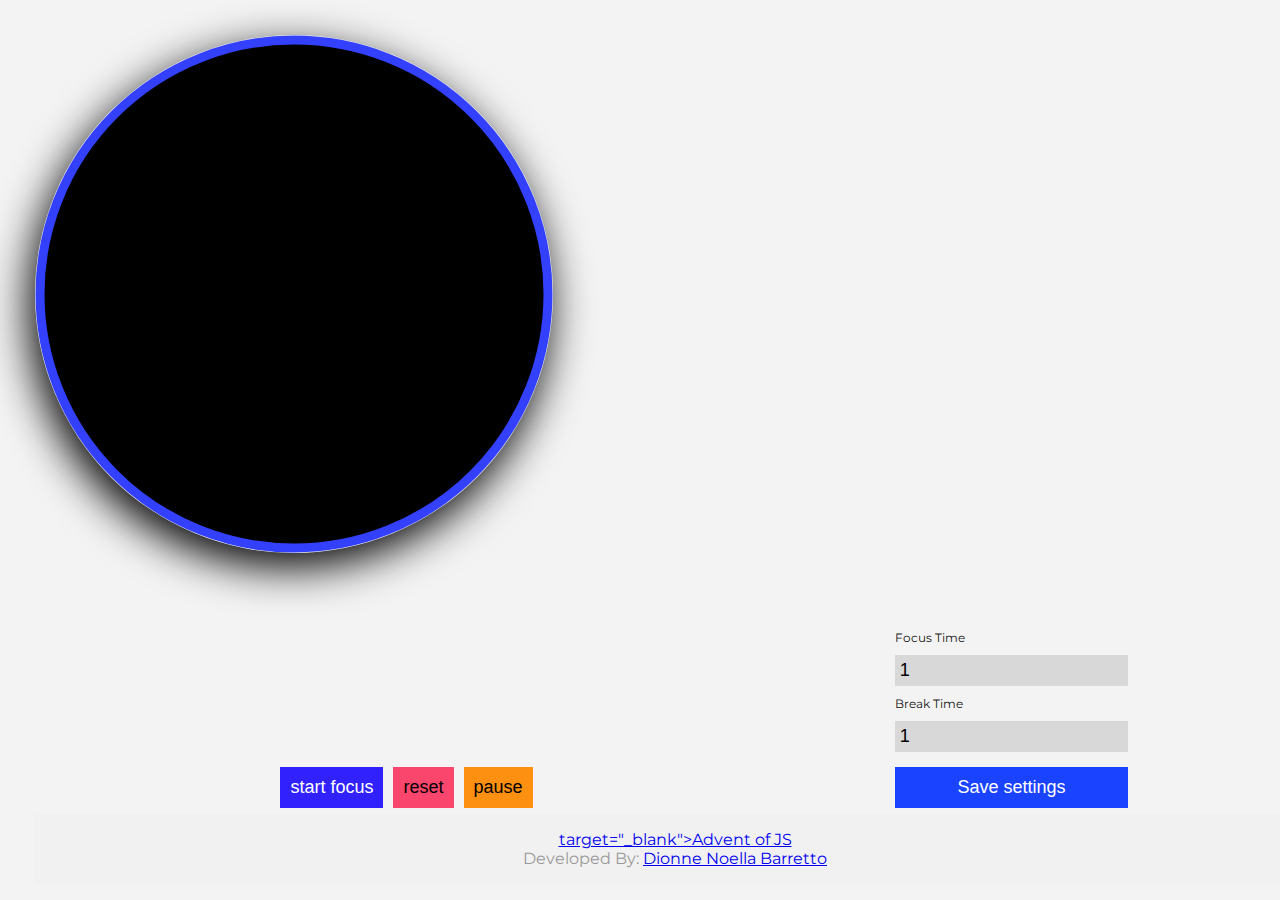
==== Challenge1/STARTER-FILES/index.html @ 3745bb6f "initial commit for pomodoro revised styling/ logic" ====
<!DOCTYPE html>
<html lang="en">

<head>
  <meta charset="UTF-8" />
  <meta http-equiv="X-UA-Compatible" content="IE=edge" />
  <meta name="viewport" content="width=device-width, initial-scale=1.0" />
  <title>⏲-Pomodoro Timer || Advent of JavaScript</title>
  <link rel="stylesheet" href="./styles.css" />
</head>

<body>
  
  <div class="wrapper">
    <div class="ring"></div>
    <figure class="clock">

      <div class="mins">0</div>
      <div>:</div>
      <div class="secs">00</div>
      <audio src="http://soundbible.com/mp3/service-bell_daniel_simion.mp3"></audio>
      <svg class="progress-ring" width="518" height="518" viewBox="0 0 518 518">
        <circle class="progress-ring__circle" stroke-width="9px" x="0" y="y" cx="259" cy="259" r="254" />
      </svg>
    </figure>
  </div>

  <div class="btn-group">
    <button class="start">start focus</button>
    <button class="reset">reset</button>
    <button class="pause">pause</button>
  </div>


  <form action=".">
    <label for="focusTime">Focus Time</label>
    <input type="number" value="1" id="focusTime" />
    <label for="breakTime">Break Time</label>
    <input type="number" value="1" id="breakTime" />
    <button type="submit">Save settings</button>
  </form>
  <footer>
    <div class="container">
      <a href="https://store.selfteach.me/courses/d2550633-b921-4971-8371-ff53ea196d05/1099427-challenge-1/3310239-challenge-1-overview" rel="noopener noreferrer">
        target="_blank">Advent of JS</a>
      <div class="developer-author">
        Developed By:
        <a href="https://dionnenoellabarretto.github.io/" tager="_blank">Dionne Noella Barretto</a>
      </div>
    </div>
  </footer>
</body>



</html>
---- Challenge1/STARTER-FILES/styles.css ----
/* @import url('https://fonts.googleapis.com/css2?family=Montserrat:wght@700&display=swap');

@font-face {
  font-family: "bebas";
  src: url('./fonts/bebasneue-book-webfont.woff') format('woff'),
      url('./fonts/bebasneue-book-webfont.woff2') format('woff2');
}

body {
  align-items: center;
  background: #2B2A30;
  display: flex;
  justify-content: center;
  margin: 0;
  min-height: 100vh;
  min-width: 100vw;
  padding: 0;
} */

@import url("https://fonts.googleapis.com/css2?family=Montserrat:ital,wght@0,300;0,500;1,900&display=swap");
@import url("https://fonts.googleapis.com/css2?family=Montserrat:ital,wght@1,900&display=swap");
*,
*::before,
*::after {
  padding: 0;
  margin: 0;

  box-sizing: border-box;
}

body {
  height: 100vh;
  padding: 35px;

  background: rgb(243, 243, 243);
  color: #131313;
  font-family: "Montserrat", sans-serif;
}
h1 {
  margin: 15px 0;
  font-weight: 900;
  font-size: 28px;
  text-align: center;
}
input {
  transition: 0.5s ease-in-out;
  margin: 10px 0;
  font-size: 18px;
  padding: 5px;
  background: rgba(0, 0, 0, 0.11);
  border: none;
}
.btn-group {
  display: flex;
  justify-content: space-between;
  align-items: center;
  height: 10%;
  margin: 35px 0;
}
button {
  margin: 5px;
  padding: 10px;
  border: none;
  font-size: 18px;
  transition: 0.5s ease-in-out;
}
label {
  font-size: 12px;
}
form {
  height: 20%;
  display: flex;
  flex-direction: column;
  padding: 0;
  max-width: 370px;
  margin: 5px auto;
}
form button {
  background: rgb(25, 67, 255);
  width: 100%;
  margin: 5px 0;
  color: white;
}
.start {
  background: rgb(48, 33, 253);
  color: white;
}
.break {
  background: rgb(0, 199, 116);
  color: #000000;
}
.reset {
  background: rgb(250, 69, 109);
  color: #000000;
}
.pause {
  background: rgb(253, 143, 17);
}
.resume {
  background: rgb(131, 10, 252);
  color: white;
}
.clock {
  padding: 3px;
  display: flex;
  position: relative;
  justify-content: center;
  align-items: center;
  font-weight: bold;
  height: 30%;
  font-size: 24px;
}
.progress-ring {
  position: absolute;
  top: 50%;
  left: 50%;
  transform: translate(-50%, -50%);
}

.progress-ring__circle {
  transition: 0.5s;
  transform: rotate(-90deg);
  transform-origin: 50% 50%;
  stroke: rgb(51, 65, 255);
}

footer {
  position: fixed;
  bottom: 4px;
  text-align: center;
  width: 80%;
  margin: 0 auto;
}

.danger {
  stroke: rgb(243, 17, 28);
  animation: pulse 0.9s ease-in-out infinite;
}

@keyframes pulse {
  0%,
  100% {
    transform: rotate(-90deg) scale(1);
  }
  50% {
    transform: rotate(-90deg) scale(1.05);
  }
  75% {
    transform: rotate(-90deg) scale(0.8);
  }
}

@media screen and (min-width: 768px) {
  body {
    display: grid;
    grid-template-areas:
      "head head"
      "clock form"
      "btns ji";
  }
  .btn-group {
    grid-area: btns;
    justify-content: center;
  }
  .clock {
    grid-area: clock;
    height: 100%;
  }
  h1 {
    grid-area: head;

    align-self: center;
  }
  form {
    align-self: center;
    justify-self: center;
    grid-area: form;
    width: 50%;
    justify-content: space-around;
  }
  footer {
    width: 100%;
  }
}

@media screen and (max-width: 375px) {
  form {
    height: 40%;
  }
  footer {
    position: static;
  }
}

/* footer: */
footer {
  background: #f1f1f1;
  width: 100%;
  padding: 1rem 0rem;
  color: #999;
  vertical-align: bottom;
  margin-top: 40px;
  text-align: center; 
  position: fixed;
  bottom: 1rem;
  /* background-color: rgb(156, 197, 183); */
}
.developer-author:hover{
font-size: larger;
color: rgb(81, 32, 214);
text-decoration: underline;
cursor: pointer;
}

/* outer glow */
.wrapper {
  align-items: center;
  border-radius: 50%;
  box-shadow: -5px 14px 44px #000000, 5px -16px 50px rgba(255, 255, 255, 0.15);
  display: flex;
  height: 518px;
  justify-content: center;
  position: relative;
  width: 518px;
}

.ring {
  position: absolute;
  left: 0;
  stroke: #09A65A;
  top: 0;
  z-index: 1;
}

.ring.ending circle {
  stroke: #900A0A;
} 


/* inner circle */
/* .timer {
  align-items: center;
  background: radial-gradient(71.4% 71.4% at 51.7% 28.6%, #3A393F 0%, #17171A 100%);
  border-radius: 50%;
  box-shadow: inset 0px 0px 114px rgba(0, 0, 0, 0.45);
  color: white;
  display: flex;
  flex-direction: column;
  height: 28rem;
  justify-content: center;
  position: relative;
  width: 28rem;
  z-index: 2;
} */

/* actual time */
/* .time {
  display: flex;
  font-family: "bebas";
  font-size: 196px;
  margin: 30px auto;
  position: relative;
  top: 2rem;
}

input[type="text"] {
  border: 0;
  border-bottom: 1px dashed white;
  background: none;
  color: white;
  font-family: "bebas";
  font-size: 196px;
  height: 170px;
  width: 150px;
  text-align: center;
  outline: none;
}

input[type=text]:disabled {
  border-bottom: none;
}

.start {
  cursor: pointer;
  font-family: 'Montserrat', sans-serif;
  font-size: 16px;
  letter-spacing: 10px;
  line-height: 20px;
  background: none;
  color: white;
  opacity: .5;
  border: none;
  text-transform: uppercase;
  margin-bottom: 20px;
}

.start:hover {
  opacity: 1;
}

.settings {
  border: none;
  background: none;
  cursor: pointer;
  opacity: 0.3;
}

.settings:hover {
  opacity: 1;
} */
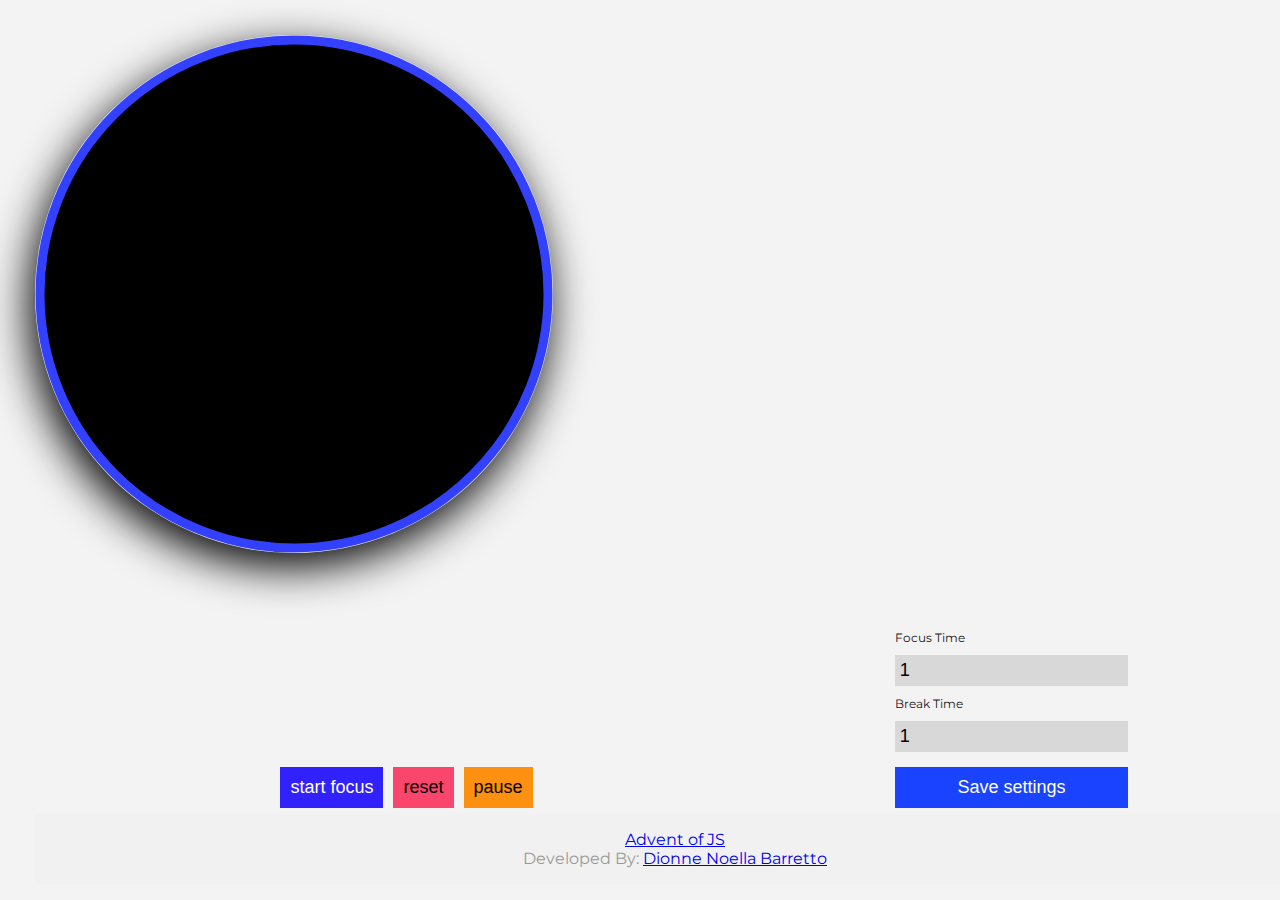
==== commit 0843e718: "footer correction" ====
--- a/Challenge1/STARTER-FILES/index.html
+++ b/Challenge1/STARTER-FILES/index.html
@@ -41,7 +41,7 @@
   </form>
   <footer>
     <div class="container">
-      <a href="https://store.selfteach.me/courses/d2550633-b921-4971-8371-ff53ea196d05/1099427-challenge-1/3310239-challenge-1-overview" rel="noopener noreferrer">
+      <a href="https://store.selfteach.me/courses/d2550633-b921-4971-8371-ff53ea196d05/1099427-challenge-1/3310239-challenge-1-overview" rel="noopener noreferrer"
         target="_blank">Advent of JS</a>
       <div class="developer-author">
         Developed By:
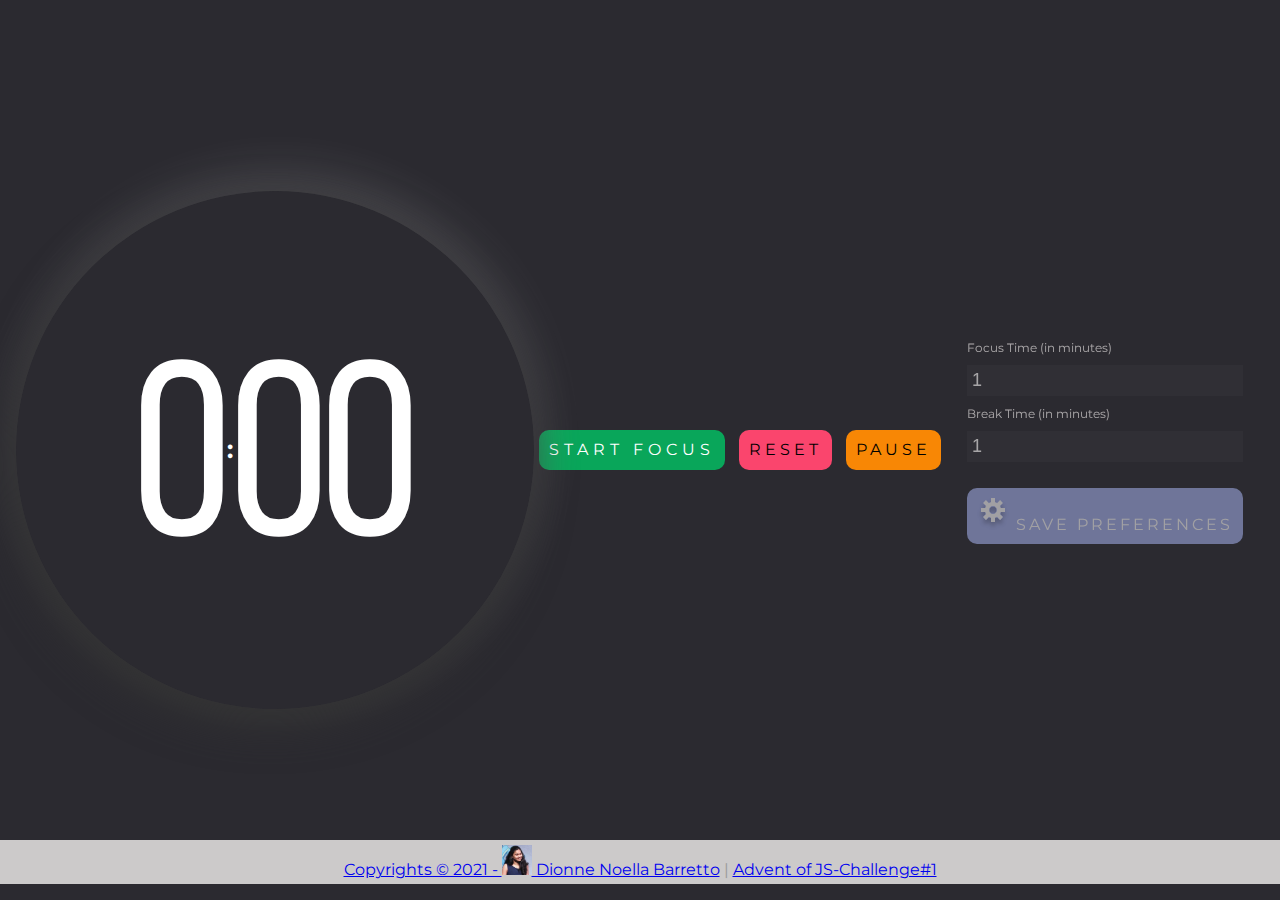
==== commit 4b12b300: "pomodorro timer" ====
--- a/Challenge1/STARTER-FILES/index.html
+++ b/Challenge1/STARTER-FILES/index.html
@@ -1,56 +1,85 @@
 <!DOCTYPE html>
 <html lang="en">
+  <head>
+    <meta charset="UTF-8" />
+    <meta http-equiv="X-UA-Compatible" content="IE=edge" />
+    <meta name="viewport" content="width=device-width, initial-scale=1.0" />
+    <title>⏲-Pomodoro Timer || Advent of JavaScript</title>
+    <link rel="stylesheet" href="./styles.css" />
+  </head>
 
-<head>
-  <meta charset="UTF-8" />
-  <meta http-equiv="X-UA-Compatible" content="IE=edge" />
-  <meta name="viewport" content="width=device-width, initial-scale=1.0" />
-  <title>⏲-Pomodoro Timer || Advent of JavaScript</title>
-  <link rel="stylesheet" href="./styles.css" />
-</head>
+  <body>
+    <div class="wrapper">
+      <figure class="clock">
+        <div class="mins">0</div>
+        <div>:</div>
+        <div class="secs">00</div>
+        <audio src="./sound/service-bell_daniel_simion.mp3"></audio>
+        <svg
+          class="progress-ring"
+          width="518"
+          height="518"
+          viewbox="0 0 518 518"
+        >
+          <circle
+            class="progress-ring__circle"
+            fill="transparent"
+            stroke-width="9px"
+            x="0"
+            y="y"
+            cx="259"
+            cy="259"
+            r="254"
+          />
+        </svg>
+      </figure>
+      
+    </div>
+    <div class="btn-group">
+      <button class="start">start focus</button>
+      <button class="reset">reset</button>
+      <button class="pause">pause</button>
+    </div>
 
-<body>
-  
-  <div class="wrapper">
-    <div class="ring"></div>
-    <figure class="clock">
-
-      <div class="mins">0</div>
-      <div>:</div>
-      <div class="secs">00</div>
-      <audio src="http://soundbible.com/mp3/service-bell_daniel_simion.mp3"></audio>
-      <svg class="progress-ring" width="518" height="518" viewBox="0 0 518 518">
-        <circle class="progress-ring__circle" stroke-width="9px" x="0" y="y" cx="259" cy="259" r="254" />
-      </svg>
-    </figure>
-  </div>
-
-  <div class="btn-group">
-    <button class="start">start focus</button>
-    <button class="reset">reset</button>
-    <button class="pause">pause</button>
-  </div>
-
-
-  <form action=".">
-    <label for="focusTime">Focus Time</label>
-    <input type="number" value="1" id="focusTime" />
-    <label for="breakTime">Break Time</label>
-    <input type="number" value="1" id="breakTime" />
-    <button type="submit">Save settings</button>
-  </form>
-  <footer>
-    <div class="container">
-      <a href="https://store.selfteach.me/courses/d2550633-b921-4971-8371-ff53ea196d05/1099427-challenge-1/3310239-challenge-1-overview" rel="noopener noreferrer"
-        target="_blank">Advent of JS</a>
-      <div class="developer-author">
-        Developed By:
-        <a href="https://dionnenoellabarretto.github.io/" tager="_blank">Dionne Noella Barretto</a>
+    <form class="settings" action="." title="select a desireable # and save to local browser ">
+      <label for="focusTime">Focus Time (in minutes)</label>
+      <input type="number" value="1" id="focusTime" />
+      <label for="breakTime">Break Time (in minutes)</label>
+      <input type="number" value="1" id="breakTime" />
+      <button type="submit"> <img src="./images/gear.svg" alt="settings"> Save Preferences</button>
+    </form>
+    <footer>
+      <div class="container">
+        <div class="developer-author">
+          <a
+            href="https://dionnenoellabarretto.github.io/"
+            title="Click to navigate to Dionne Noella's Landing Page"
+            rel="noopener noreferrer"
+            target="_blank"
+          >
+            Copyrights © 2021 -
+            <img
+              src="./images/dnb.jfif"
+              class="dnb"
+              title="Click to navigate to Dionne Noella's Landing Page"
+              alt="dnb"
+            />
+            Dionne Noella Barretto</a
+          >
+          |
+          <a
+            title="Click to navigate to the challenge instructions"
+            href="https://store.selfteach.me/courses/d2550633-b921-4971-8371-ff53ea196d05/1099427-challenge-1/3310239-challenge-1-overview"
+            rel="noopener noreferrer"
+            target="_blank"
+            >Advent of JS-Challenge#1</a
+          >
+          <!-- logic references : youtube and  https://abhik-b.github.io/pomodro-timer/ -->
+        </div>
       </div>
-    </div>
-  </footer>
-</body>
-
-
-
-</html>+    </footer>
+  </body>
+  <script src="./js/settings.js"></script>
+  <script src="./js/timer.js"></script>
+  <script src="./js/progress.js"></script>
+</html>
--- a/Challenge1/STARTER-FILES/styles.css
+++ b/Challenge1/STARTER-FILES/styles.css
@@ -1,4 +1,4 @@
-/* @import url('https://fonts.googleapis.com/css2?family=Montserrat:wght@700&display=swap');
+@import url('https://fonts.googleapis.com/css2?family=Montserrat:wght@700&display=swap');
 
 @font-face {
   font-family: "bebas";
@@ -6,52 +6,70 @@
       url('./fonts/bebasneue-book-webfont.woff2') format('woff2');
 }
 
-body {
-  align-items: center;
-  background: #2B2A30;
-  display: flex;
-  justify-content: center;
-  margin: 0;
-  min-height: 100vh;
-  min-width: 100vw;
-  padding: 0;
-} */
-
-@import url("https://fonts.googleapis.com/css2?family=Montserrat:ital,wght@0,300;0,500;1,900&display=swap");
-@import url("https://fonts.googleapis.com/css2?family=Montserrat:ital,wght@1,900&display=swap");
 *,
 *::before,
 *::after {
   padding: 0;
   margin: 0;
-
   box-sizing: border-box;
 }
 
 body {
-  height: 100vh;
-  padding: 35px;
-
-  background: rgb(243, 243, 243);
+  padding: 1rem;
+  margin: 0;
+  min-height: 100vh;
+  min-width: 100vw;
+  align-items: center;
+  background: #2B2A30;
   color: #131313;
   font-family: "Montserrat", sans-serif;
-}
-h1 {
-  margin: 15px 0;
-  font-weight: 900;
-  font-size: 28px;
-  text-align: center;
-}
+  display: flex;
+  justify-content: center;
+}
+
+/* outer glow */
+.wrapper {
+  align-items: center;
+  border-radius: 50%;
+  box-shadow: -5px 14px 44px #333333, 5px -16px 50px rgba(255, 255, 255, 0.15);
+  display: flex;
+  height: 518px;
+  justify-content: center;
+  position: relative;
+  width: 518px;
+}
+
 input {
   transition: 0.5s ease-in-out;
   margin: 10px 0;
   font-size: 18px;
   padding: 5px;
-  background: rgba(0, 0, 0, 0.11);
+  background: rgba(126, 124, 124, 0.11);
+  color: rgb(221, 220, 220);
   border: none;
 }
+
+.mins,.secs{
+  color: white;
+  display: flex;
+  font-family: "bebas";
+  font-size: 15rem;
+  margin: 30px auto;
+  top: 30px;
+}
+
+.settings {
+  color: rgb(226, 222, 222);
+  cursor: pointer;
+  opacity: 0.7;
+  max-width: 30rem;
+}
+
+.settings:hover,form button:hover {
+  opacity: 1;
+}
 .btn-group {
-  display: flex;
+  display: block;
   justify-content: space-between;
   align-items: center;
   height: 10%;
@@ -61,8 +79,14 @@
   margin: 5px;
   padding: 10px;
   border: none;
-  font-size: 18px;
+  border-radius: 10px;
+  font-size: 1.1rem;
   transition: 0.5s ease-in-out;
+  font-family: 'Montserrat', sans-serif;
+  font-size: 1rem;
+  letter-spacing: 3px;
+  cursor: pointer;
+  text-transform: uppercase;
 }
 label {
   font-size: 12px;
@@ -71,34 +95,71 @@
   height: 20%;
   display: flex;
   flex-direction: column;
-  padding: 0;
-  max-width: 370px;
+  padding: 10;
+  max-width: 30rem;
   margin: 5px auto;
 }
 form button {
-  background: rgb(25, 67, 255);
+  background: rgb(165, 178, 238);
   width: 100%;
-  margin: 5px 0;
-  color: white;
+  margin: 1rem 0;
+  color: white;
+  opacity: 0.8;
+}
+
+.clock {
+  /* grid-area: clock; */
+  height: 100%;
 }
 .start {
-  background: rgb(48, 33, 253);
-  color: white;
-}
+  background: #09A65A;
+  color: white;
+  line-height: 20px;
+  font-family: 'Montserrat', sans-serif;
+  font-size: 1rem;
+  letter-spacing: 5px;
+  cursor: pointer;
+  text-transform: uppercase;
+}
+
 .break {
-  background: rgb(0, 199, 116);
+  background: rgb(253, 176, 33);
   color: #000000;
+  line-height: 20px;
+  font-family: 'Montserrat', sans-serif;
+  font-size: 1rem;
+  letter-spacing: 4px;
+  cursor: pointer;
+  text-transform: uppercase;
 }
 .reset {
   background: rgb(250, 69, 109);
   color: #000000;
+  line-height: 20px;
+  font-family: 'Montserrat', sans-serif;
+  font-size: 1rem;
+  letter-spacing: 4px;
+  cursor: pointer;
+  text-transform: uppercase;
 }
 .pause {
-  background: rgb(253, 143, 17);
+  background: rgb(248, 135, 5);
+  line-height: 20px;
+  font-family: 'Montserrat', sans-serif;
+  font-size: 1rem;
+  letter-spacing: 4px;
+  cursor: pointer;
+  text-transform: uppercase;
 }
 .resume {
   background: rgb(131, 10, 252);
   color: white;
+  line-height: 20px;
+  font-family: 'Montserrat', sans-serif;
+  font-size: 1rem;
+  letter-spacing: 4px;
+  cursor: pointer;
+  text-transform: uppercase;
 }
 .clock {
   padding: 3px;
@@ -109,6 +170,7 @@
   font-weight: bold;
   height: 30%;
   font-size: 24px;
+  color: white;
 }
 .progress-ring {
   position: absolute;
@@ -121,20 +183,12 @@
   transition: 0.5s;
   transform: rotate(-90deg);
   transform-origin: 50% 50%;
-  stroke: rgb(51, 65, 255);
-}
-
-footer {
-  position: fixed;
-  bottom: 4px;
-  text-align: center;
-  width: 80%;
-  margin: 0 auto;
+  stroke: #09A65A;
 }
 
 .danger {
-  stroke: rgb(243, 17, 28);
-  animation: pulse 0.9s ease-in-out infinite;
+  stroke: #900A0A;
+  animation: pulse 0.8s ease-in-out infinite;
 }
 
 @keyframes pulse {
@@ -143,68 +197,26 @@
     transform: rotate(-90deg) scale(1);
   }
   50% {
-    transform: rotate(-90deg) scale(1.05);
+    transform: rotate(-90deg) scale(0.6);
   }
   75% {
-    transform: rotate(-90deg) scale(0.8);
-  }
-}
-
-@media screen and (min-width: 768px) {
-  body {
-    display: grid;
-    grid-template-areas:
-      "head head"
-      "clock form"
-      "btns ji";
-  }
-  .btn-group {
-    grid-area: btns;
-    justify-content: center;
-  }
-  .clock {
-    grid-area: clock;
-    height: 100%;
-  }
-  h1 {
-    grid-area: head;
-
-    align-self: center;
-  }
-  form {
-    align-self: center;
-    justify-self: center;
-    grid-area: form;
-    width: 50%;
-    justify-content: space-around;
-  }
-  footer {
-    width: 100%;
-  }
-}
-
-@media screen and (max-width: 375px) {
-  form {
-    height: 40%;
-  }
-  footer {
-    position: static;
+    transform: rotate(-90deg) scale(0.75);
   }
 }
 
 /* footer: */
 footer {
-  background: #f1f1f1;
+  background: #cccaca;
   width: 100%;
-  padding: 1rem 0rem;
+  padding: 0.3rem 0rem;
   color: #999;
   vertical-align: bottom;
   margin-top: 40px;
   text-align: center; 
   position: fixed;
   bottom: 1rem;
-  /* background-color: rgb(156, 197, 183); */
-}
+}
+
 .developer-author:hover{
 font-size: larger;
 color: rgb(81, 32, 214);
@@ -212,99 +224,8 @@
 cursor: pointer;
 }
 
-/* outer glow */
-.wrapper {
-  align-items: center;
-  border-radius: 50%;
-  box-shadow: -5px 14px 44px #000000, 5px -16px 50px rgba(255, 255, 255, 0.15);
-  display: flex;
-  height: 518px;
-  justify-content: center;
-  position: relative;
-  width: 518px;
-}
-
-.ring {
-  position: absolute;
-  left: 0;
-  stroke: #09A65A;
-  top: 0;
-  z-index: 1;
-}
-
-.ring.ending circle {
-  stroke: #900A0A;
-} 
-
-
-/* inner circle */
-/* .timer {
-  align-items: center;
-  background: radial-gradient(71.4% 71.4% at 51.7% 28.6%, #3A393F 0%, #17171A 100%);
-  border-radius: 50%;
-  box-shadow: inset 0px 0px 114px rgba(0, 0, 0, 0.45);
-  color: white;
-  display: flex;
-  flex-direction: column;
-  height: 28rem;
-  justify-content: center;
-  position: relative;
-  width: 28rem;
-  z-index: 2;
-} */
-
-/* actual time */
-/* .time {
-  display: flex;
-  font-family: "bebas";
-  font-size: 196px;
-  margin: 30px auto;
-  position: relative;
-  top: 2rem;
-}
-
-input[type="text"] {
-  border: 0;
-  border-bottom: 1px dashed white;
-  background: none;
-  color: white;
-  font-family: "bebas";
-  font-size: 196px;
-  height: 170px;
-  width: 150px;
-  text-align: center;
-  outline: none;
-}
-
-input[type=text]:disabled {
-  border-bottom: none;
-}
-
-.start {
-  cursor: pointer;
-  font-family: 'Montserrat', sans-serif;
-  font-size: 16px;
-  letter-spacing: 10px;
-  line-height: 20px;
-  background: none;
-  color: white;
-  opacity: .5;
-  border: none;
-  text-transform: uppercase;
-  margin-bottom: 20px;
-}
-
-.start:hover {
-  opacity: 1;
-}
-
-.settings {
-  border: none;
-  background: none;
-  cursor: pointer;
-  opacity: 0.3;
-}
-
-.settings:hover {
-  opacity: 1;
-} */+.dnb{
+  width: 30px; 
+  height:30px;
+}
+
